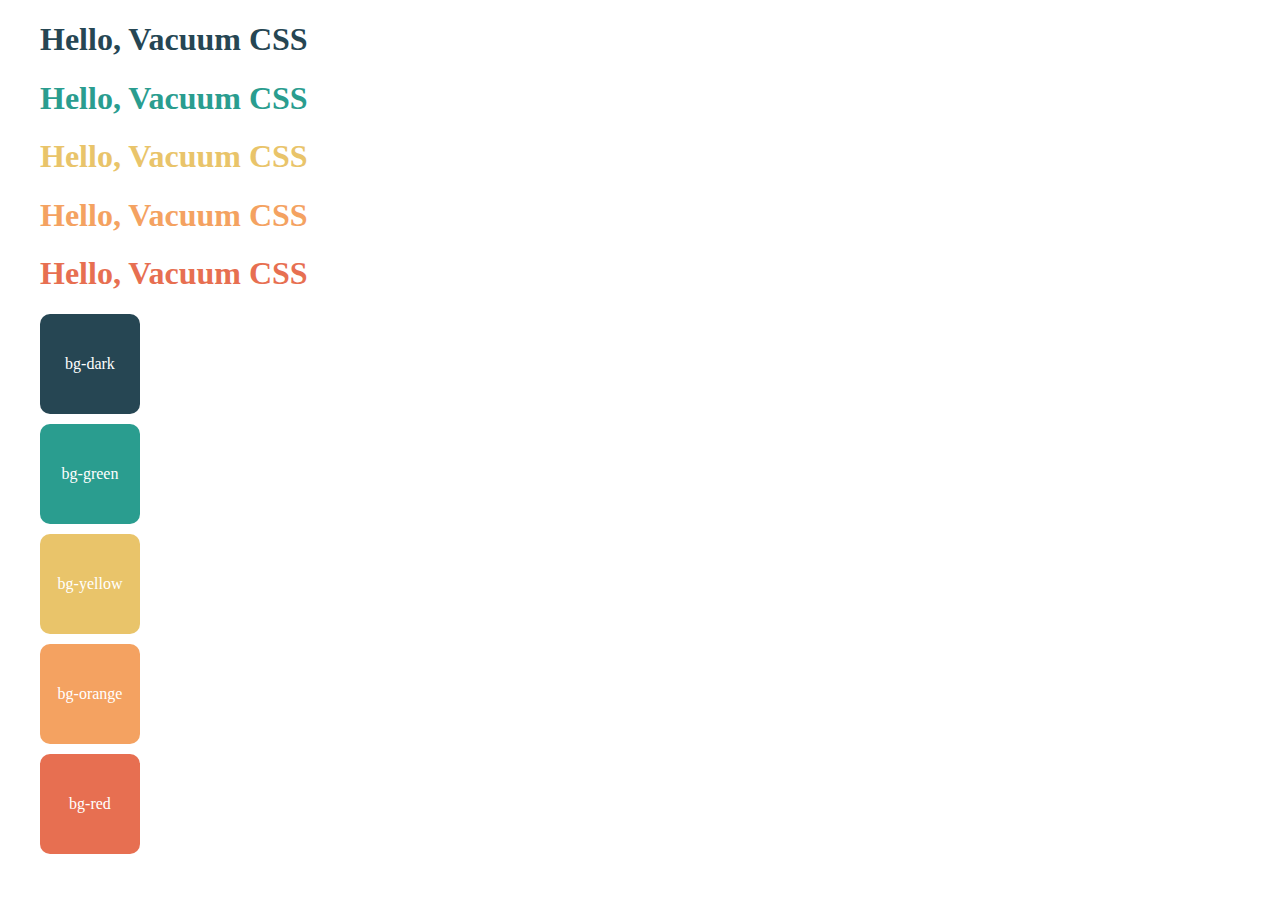
==== VacuumCSS/examples/color-theme.html @ a69729fa "color theme example && bugfix color-theme" ====
<!DOCTYPE html>
<html lang="en">
  <head>
    <meta charset="UTF-8" />
    <meta name="viewport" content="width=device-width, initial-scale=1.0" />
    <title>Grid system | VacuumCSS</title>
    <link rel="stylesheet" href="../autoload.css" />
    <style>
      .block {
        text-align: center;
        height: 100px;
        width: 100px;
        line-height: 100px;
        border-radius: 10px;
        margin-bottom: 10px;
        color: white;
      }
    </style>
  </head>
  <body>
    <div class="container">
      <h1 class="text-dark">Hello, Vacuum CSS</h1>
      <h1 class="text-green">Hello, Vacuum CSS</h1>
      <h1 class="text-yellow">Hello, Vacuum CSS</h1>
      <h1 class="text-orange">Hello, Vacuum CSS</h1>
      <h1 class="text-red">Hello, Vacuum CSS</h1>

      <div class="bg-dark block">bg-dark</div>
      <div class="bg-green block">bg-green</div>
      <div class="bg-yellow block">bg-yellow</div>
      <div class="bg-orange block">bg-orange</div>
      <div class="bg-red block">bg-red</div>
    </div>
  </body>
</html>
---- VacuumCSS/autoload.css ----
/* Grid */
@import "./grid/grid.css";

/* Utils */
@import "./utils/border.css";
@import "./utils/background-color.css"; /* color theme */
@import "./utils/text-color.css"; /* color theme */

/* Components */
@import "./components/buttons.css";
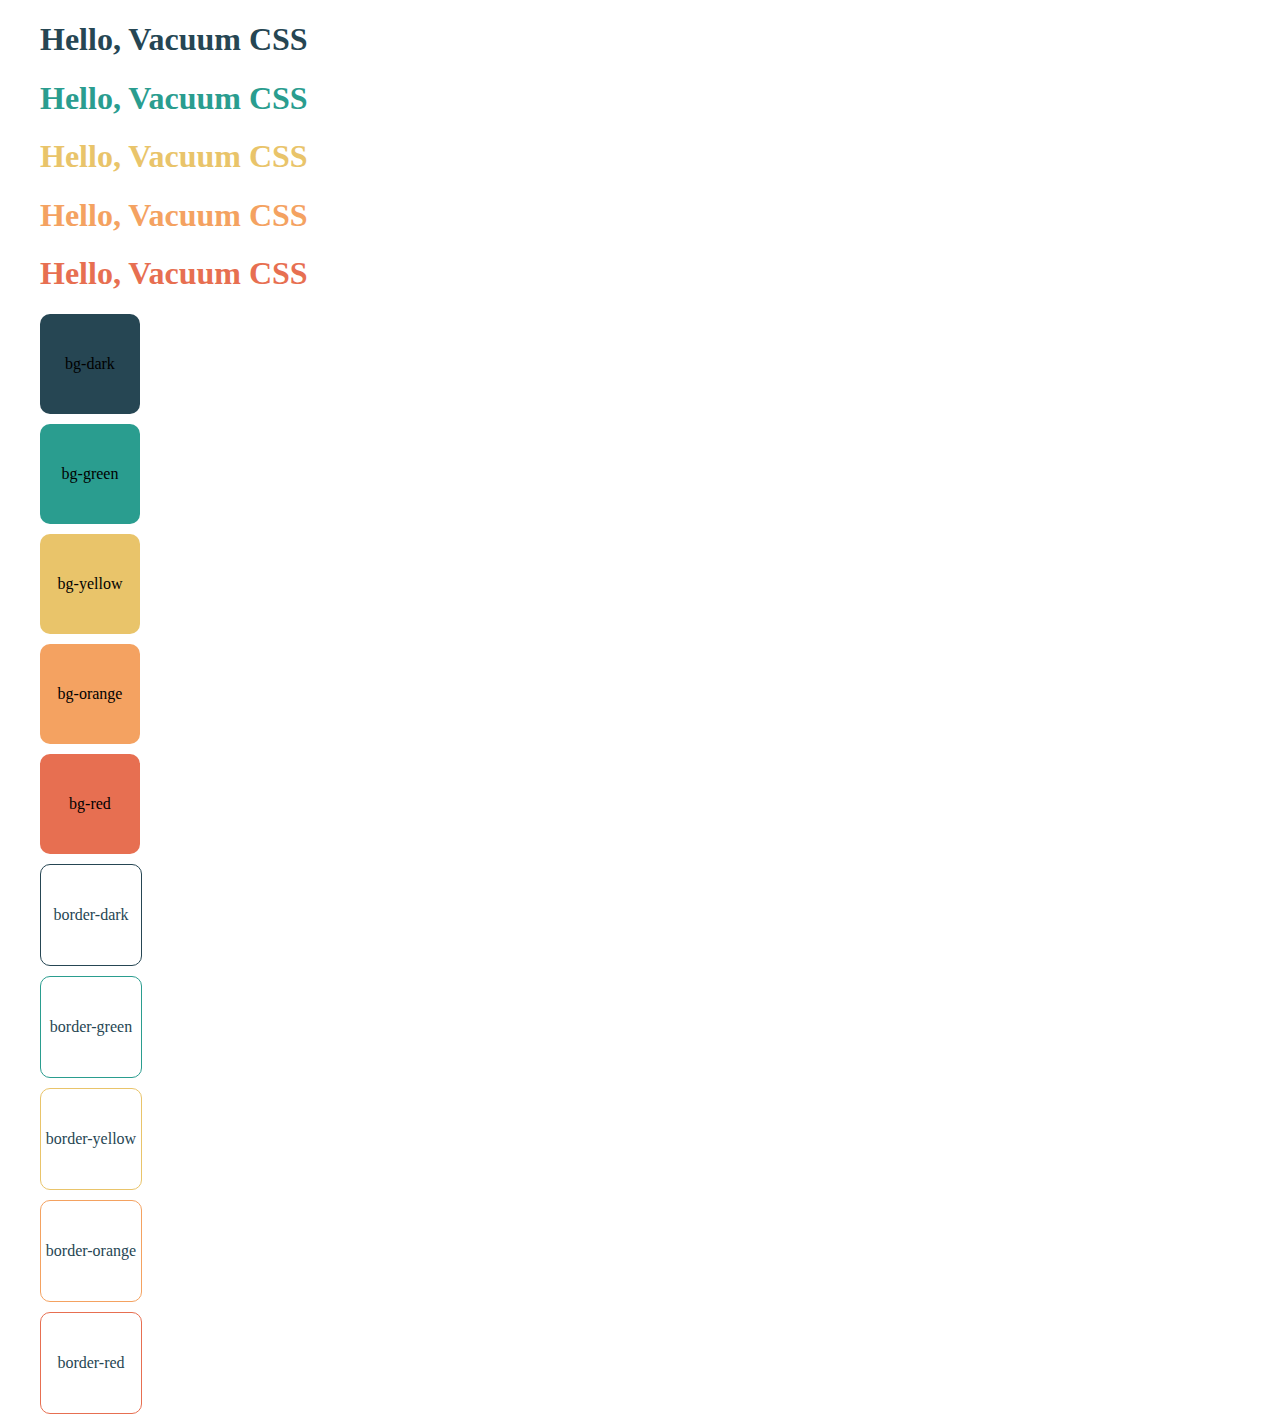
==== commit 1e93c75f: "color theme border && border example" ====
--- a/VacuumCSS/examples/color-theme.html
+++ b/VacuumCSS/examples/color-theme.html
@@ -3,7 +3,7 @@
   <head>
     <meta charset="UTF-8" />
     <meta name="viewport" content="width=device-width, initial-scale=1.0" />
-    <title>Grid system | VacuumCSS</title>
+    <title>Color theme | VacuumCSS</title>
     <link rel="stylesheet" href="../autoload.css" />
     <style>
       .block {
@@ -13,7 +13,6 @@
         line-height: 100px;
         border-radius: 10px;
         margin-bottom: 10px;
-        color: white;
       }
     </style>
   </head>
@@ -30,6 +29,12 @@
       <div class="bg-yellow block">bg-yellow</div>
       <div class="bg-orange block">bg-orange</div>
       <div class="bg-red block">bg-red</div>
+
+      <div class="border border-dark block text-dark">border-dark</div>
+      <div class="border border-green block text-dark">border-green</div>
+      <div class="border border-yellow block text-dark">border-yellow</div>
+      <div class="border border-orange block text-dark">border-orange</div>
+      <div class="border border-red block text-dark">border-red</div>
     </div>
   </body>
 </html>
